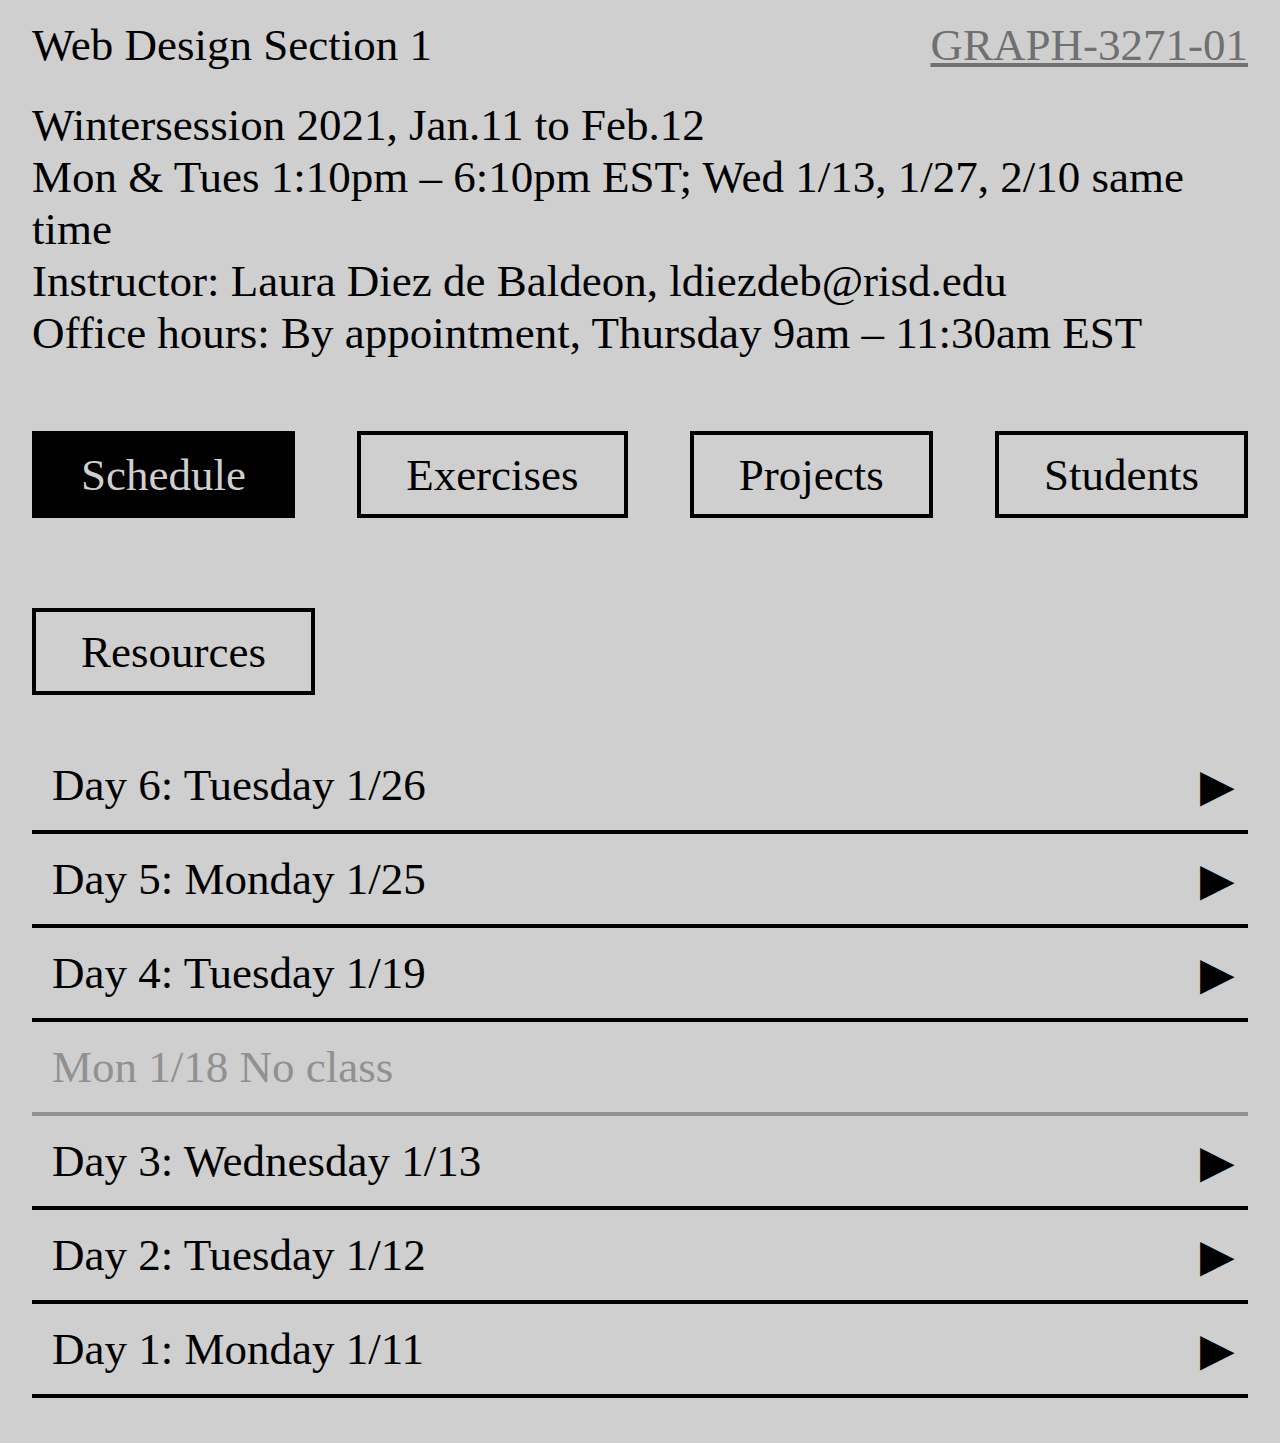
==== index.html @ a381ec04 "Update index.html" ====
<!DOCTYPE html>
<html lang="en">
  <head>
    <meta charset="utf-8">
    <meta http-equiv="X-UA-Compatible" content="IE=edge">
    <meta name="viewport" content="width=device-width, initial-scale=1">

    <title>WD</title>
    
    <!-- import the webpage's stylesheet -->
    <link rel="stylesheet" href="style.css">
    
    <!-- import the webpage's javascript file -->
    <script src="https://cdnjs.cloudflare.com/ajax/libs/jquery/3.5.1/jquery.min.js" integrity="sha512-bLT0Qm9VnAYZDflyKcBaQ2gg0hSYNQrJ8RilYldYQ1FxQYoCLtUjuuRuZo+fjqhx/qtq/1itJ0C2ejDxltZVFg==" crossorigin="anonymous"></script>
    <script src="script.js" defer></script>
  <!-- </head>   -->
  <body>
    <header>
      <div id="headline"><p>Web Design Section 1</p><p><a href="https://docs.google.com/document/d/1iYODHDWzQZ5gzJMMT5YsYLgn6eEZtvgWwO1K9Q34SU4/edit?usp=sharing" target="_blank">GRAPH-3271-01</a></p></div>

      <div id="headinfo">
        <p>
        Wintersession 2021, Jan.11 to Feb.12<br>
        Mon & Tues 1:10pm – 6:10pm EST; Wed 1/13, 1/27, 2/10 same time<br>
        Instructor: Laura Diez de Baldeon, ldiezdeb@risd.edu<br>
        Office hours: By appointment, Thursday 9am – 11:30am EST</p>
    </div>
  </header>

    <nav>
      <a class="navlink clicked">Schedule</a> 
      <a href="exercises/" class="navlink">Exercises</a> 
      <a href="projects/" class="navlink">Projects</a>
      <a href="students/" class="navlink">Students</a>
      <a href="resources/" class="navlink">Resources</a>
    </nav>

    <main> 
      <section id="Schedule">
        <div class="day active current">
          <h1>Day 6: Tuesday 1/26</h1>
          <ul class="daylist">
            <li>Questions and reading discussion</li>
            <li>Student presentation: Cain</li>
            <li>Student presentation: Yutao</li>
            <li>Site inspiration: Yutao</li> 
            <li>Site inspiration: Caroline</li> 
            <li>Lecture: <a href="https://docs.google.com/presentation/d/19DARfyeTqO8YVOPWkJeQbZLMSJZ-59Vtrs-Hh6dTt7s/edit?usp=sharing" target="_blank">Arrays and conditionals</a></li> 
            <li>10 min break</li> 
            <li>Exercise 8: <a href="exercises/#ex8" class="ex">Adding conditionals</a></li>
            <li>Lecture: <a href="https://docs.google.com/presentation/d/1Rx1QOkeQ6i6qkpYfG31jFkJvSyGKFraxbv1-xWYoqpI/edit?usp=sharing" target="_blank">The for loop</a></li> 
            <li>20 min break</li>
            <li>Exercise 9: <a href="exercises/#ex9" class="ex">Using for loops</a></li>
            <li>Individual meetings: First pass at project 2 (10 min each)
              <ul class="nested">
                <li>Sophie</li>
                <li>Jasmine</li>
                <li>Cissy</li>
                <li>Izzy</li>
                <li>Grace</li>
                <li>Kiran</li>
              </ul>
            </li>
            <li>Reading: Finish <a href="https://www.bloomberg.com/graphics/2015-paul-ford-what-is-code/">What is Code?</a> if you haven't.</li>
          </ul>
        </div>
        <div class="day active">
          <h1>Day 5: Monday 1/25</h1>
          <ul class="daylist">
            <li>Questions and reading discussion</li>
            <li>Student presentation: Anna</li>
            <li>Site inspiration: Anna</li>
            <li>Demo: Linking pages in HTML</li> 
            <li>Demo: Reviewing CSS layout</li> 
            <li>10 min break</li> 
            <li>Lecture: <a href="https://docs.google.com/presentation/d/1D6aoMjRTVaxhs87aSCkwkS5yJEAJn8aApXBILluWuts/edit?usp=sharing" target="_blank">Javascript Basics</a></li> 
            <li>Exercise 7: <a href="exercises/#ex7" class="ex">Practicing javascript, media queries</a></li>
            <li>Individual meetings: First pass at project 2 (10 min each)
              <ul class="nested">
                <li>Katherine</li>
                <li>Shreya</li>
                <li>Trent</li>
                <li>Cain</li>
                <li>Anna</li>
                <li>Rain</li>
                <li>Yutao</li>
              </ul>
            </li>
            <li>Homework: <a href="https://www.codecademy.com/learn/introduction-to-javascript" target="_blank">Codecademy, Learn Javascript: Conditionals and Loops</a>, Reading: <a href="https://www.bloomberg.com/graphics/2015-paul-ford-what-is-code/">What is Code?</a> just read until you get tired, it's a long article)</li>
          </ul>
        </div>
        <div class="day active">
          <h1>Day 4: Tuesday 1/19</h1>
          <ul class="daylist">
            <li>Questions and reading discussion</li>
            <li>Student presentation: Sophie</li>
            <li>Site inspiration: Sophie</li>
            <li>Site inspiration: Trent</li>
            <li>Lecture: <a href="https://docs.google.com/presentation/d/1JSrsHlhJRHZSjWa5A7FtFDVhhjMqz8udveqsJOtojz0/edit?usp=sharing" target="_blank">CSS transform</a>, 
                <a href="https://docs.google.com/presentation/d/1-YdmLABaE0bTCR5tbUztSvkgSqLv-9fmm7bhE-RhntA/edit?usp=sharing" target="_blank">CSS Motion</a>
            </li>
            <li>Exercise 6: <a href="exercises/#ex6" class="ex">A dynamic composition</a></li>
            <li>10 min break</li>
            <li>Project 1 Review, Group 1: Kiran, Grace, Izzy, Cissy, Jasmine, Sophie, Yutao</li>
            <li>20 min break</li>
            <li>Lecture: <a href="https://docs.google.com/presentation/d/1L-jBb1qgVMMegtbc53qWrfdIuU3l6PiwBwnMgQnByQs/edit?usp=sharing" target="_blank">Media Queries</a>, 
              <a href="https://docs.google.com/presentation/d/1EkCviiLXig0WaYOaIr8U_UOxux4d2TB3Yo-tghMOhAQ/edit?usp=sharing" target="_blank">Other, small CSS things</a>
            </li>
            <li>Project 1 Review, Group 2: Rain, Anna, Cain, Trent, Shreya, Katherine</li>
            <li>Introduction to <a href="projects/#project2">Project 2</a></li>
            <li>Homework: <a href="https://www.codecademy.com/learn/introduction-to-javascript" target="_blank">Codecademy, Learn Javascript: Introduction, Functions, Scope, Arrays</a> (if you have time), Reading: <a href="https://strelkamag.com/en/article/keller-easterling-medium-design">Medium Design</a></li>
          </ul>
        </div>
        <div class="day inactive">
          <h1>Mon 1/18 No class</h1>
        </div>
        <div class="day active">
          <h1>Day 3: Wednesday 1/13</h1>
          <ul class="daylist">
            <li>Questions and reading discussion</li>
            <li>Student presentation: Katherine</li>
            <li>Site inspiration: Katherine</li>
            <li>20 min break</li>
            <li>Lecture: <a href="https://docs.google.com/presentation/d/14mWoAsJJToNx8AM-f16_0F4D0lTQxnAqERQpjFN59Qo/edit?usp=sharing" target="_blank">Type and Image</a></li>
            <li>Exercise 4: <a href="exercises/#ex4" class="ex">Type + Image</a></li>
            <li>10 min break</li>
            <li>Lecture: <a href="https://docs.google.com/presentation/d/1v7NCS6DpTDLWGYZHncdorX-w1-TTJ52ssZ9xdKttI1A/edit?usp=sharing" target="_blank">CSS Layout</a></li>
            <li>Exercise 5: <a href="exercises/#ex5" class="ex">Poster</a></li>
            <li>10 min break</li>
            <li>Review in small groups
              <ul class="nested">
                    <li>30 min: Katherine, Rain, Yu Jung</li>
                    <li>40 min: Grace, Trent, Caroline, Shreya</li>
                    <li>40 min: Cissy, Jasmine, Sophie, Yutao</li>
                    <li>30 min: Kiran, Grace, Izzy</li>
                  </ul>
                </li>
            <li>5:50 Check-in and questions</li>
            <li>Homework: <a href="https://www.codecademy.com/learn/learn-css">Codecademy, Learn CSS rest of modules</a>, Reading: <a href="https://drive.google.com/file/d/1LKr_qqUwziLu79CnB7qccJc8_Qny6v_9/view?usp=sharing">White Night Before a Manifesto</a></li>
          </ul>
        </div>
        <div class="day active">
          <h1>Day 2: Tuesday 1/12</h1>
          <ul class="daylist">
            <li>Reading discussion</li>
            <li>Student presentation: Trent</li>
            <li>Website sharing</li>
            <li>20 min break</li>
            <li>Carl Dair Exercise review</li>
            <li>Lecture:<a href="https://docs.google.com/presentation/d/16BqpCPkEw7wG38Nh51YOKFZzfJjjfFoemHMnasjr_l0/edit?usp=sharing" target="_blank">CSS Basics</a></li>
            <li>10 min break</li>
            <li>Style Carl Dair Demo</li>
            <li>Exercise 3: <a href="exercises/#ex3">Style Carl Dair: 1hr</a></li>
            <li>Lecture: <a href="https://docs.google.com/presentation/d/1e96ZT7Z-wVBCrFuhwDvWxkfnzKvC22D-nSNBYEA96tA/edit?usp=sharing" target="_blank">Website Principles</a></li>
            <li>Introduction to <a href="projects/#project1">Project 1</a></li>
            <li>Homework: <a href="https://www.codecademy.com/learn/learn-css" target="_blank">Codecademy, Learn CSS to module 5</a>; Concept for Project 1; Reading: Two essays by Laurel Schwulst (RISD Grad!) <a href="https://thecreativeindependent.com/people/laurel-schwulst-my-website-is-a-shifting-house-next-to-a-river-of-knowledge-what-could-yours-be/" target="_blank">My Website Is a Shifting House</a>
            and <a href="https://www.artnews.com/art-in-america/features/personal-voice-63235/" target="_blank">Personal Voice</a></li>
          </ul>
        </div>
        <div class="day active">
          <h1>Day 1: Monday 1/11</h1>
          <ul class="daylist">
            <li>Syllabus review</li>
            <li>Questions</li>
            <li>20 min break & finalize roster</li>
            <li><a href="https://docs.google.com/spreadsheets/d/1JpZvnEbWkV8bo8RzI4gE5vZ7FjbGWg8gErueJkKWAnc/edit?usp=sharing" target="_blank">Student presentations</a></li>
            <li>Lecture: <a href="https://docs.google.com/presentation/d/1lzLXdd3Bnxcqlqx0uZtMX3VyiwrL9JJUwFZ5xNbboaw/edit?usp=sharing">Internet Basics</a></li>
            <li>10 min break</li>
            <li><a href="https://docs.google.com/presentation/d/1la_xivirhHw6iW19RxnKF3TX0MHc9L3odPdF7LobR1E/edit?usp=sharing">HTML Basics</a></li>
            <li>Set up accounts and software
              <ul class="nested">
                <li>Github: Precise step-by-step instructions when you scroll down <a href="https://pages.github.com/" target="_blank">this site</a></li>
                <li>VSCode: Install Live Server plugin. <a href="https://docs.google.com/document/d/1kv8KyHvdxf2vtT9Qox8ul1NFguYk38NOPSlOsOopHr0/edit?usp=sharing" target="_blank">Useful shorcuts</a></li>
                <li>Codepen</li>
                <li>Glitch</li>
                <li>Codecademy</li>
              </ul>
            </li>
            <li>15 min break </li>
            <li><a href="exercises/#ex1" class="ex">Exercise 1</a></li>
            <li><a href="exercises/#ex2" class="ex">Exercise 2</a>. Submit by 6:10</li>
            <li>Homework: <a href="https://www.codecademy.com/learn/learn-html">Codecademy Learn HTML</a>, Reading: <a href="http://www.newmediareader.com/book_samples/nmr-26-kay.pdf">Personal Dynamic Media</a></li>
          </ul>
        </div>
      </section>
    </main>
  </body>
</html>
---- style.css ----
:root{
    --grey:#cfcfcf;
    --white:white;
    --black:black;
}

html{
    font-size:1vh;
    font-family:"Arial Narrow";
}

body{
    margin:0;
    font-size:5rem;
    display:flex;
    align-items: center;
    flex-flow:column nowrap;
    background-color:var(--grey);
    padding-bottom:5rem;
}
/* 
header{
    background-color:white;
    color:var(--black);
    width:100vw;
    display:flex;
    align-items: center;
    flex-flow:column nowrap;
} */

::selection {
    background-color: var(--white);
}

#headline{
    width:95vw;
    height:10vh;
    display:flex;
    align-items: center;
    justify-content: space-between;
    /* border-bottom:solid 3px var(--black); */
}

#headline p{
    margin:0;
}

#headinfo{
    width:95vw;
    padding-top:1rem;
    padding-bottom:3rem;
    /* border-bottom:solid 2px var(--black); */
}

#headinfo p{
    margin:0;
}

nav{
    width:95vw;
    display:flex;
    justify-content: space-between;
    flex-flow:row wrap;
    background-color: var(--grey);
    position:sticky;
    top:0;
    z-index:1;
}

nav a{
    text-decoration: none;
    text-align:center;
    padding:1.5rem;
    padding-left:5rem;
    padding-right:5rem;
    margin-top:5rem;
    margin-bottom:5rem;
    border:0.5rem solid var(--black);
    color:var(--black);
    transition:all 0.1s ease-out;
}

nav a:hover{
        background-color:var(--black);
        color:var(--grey);
}

.clicked{
    background-color:var(--black);
    color:var(--grey);
}

main{
    /* margin-top:20px; */
    /* border-top:2px solid var(--black); */
    width:95vw;
}

.day{
    /* border-bottom:2px dotted var(--black); */
    min-height:10vh;
}

.day ul{
    display:none;
}

.nested{
    display:block!important;
    margin-bottom:2rem;
}

.inactive h1{
    color:#919191!important;
    border-bottom-color: #919191;
}

.inactive h1:hover{
    background-color: transparent;
    cursor:default;
}

h1{
    /* text-transform: uppercase;     */
    font-weight: 400;
    height:10vh;
    display:flex;
    align-items: center;
    font-size:5rem;
    padding-left:20px;
    margin:0;
    border-bottom:0.5rem solid var(--black);
    transition:all 0.1s ease-out;
    cursor:pointer;
}

h1:hover{
    background-color: var(--black);
    color:var(--grey);
}

ul{
    margin-top:20px;
    margin-left:3rem;
    list-style: inside;
    list-style-type: "• ";
    text-indent: -4rem;
}

li::before {
    content: "";
    padding:5px;
  }

a{
    /* color:#6e917f; */
    color:#707070;
    /* color:var(--white); */
}

/* mark{
    background-color:var(--black);
    color:var(--grey);
} */

h3{
    width:max-content;
    font-weight: 400;
    font-size:5rem;

    text-decoration: none;
    text-align:center;
    padding:1.5rem;
    padding-left:5rem;
    padding-right:5rem;
    margin-top:5rem;
    margin-bottom:5rem;
    background-color: var(--white);
    color:var(--black);
    transition:all 0.1s ease-out;
}

.invisible{
    display:none;
}

.text p{
    margin-top:20px;
    margin-left:10rem;
    max-width:85%;
    display:none;
}

#Resources ul{
    display:none;
}

.arrowRight{
    transition:all 0.1s ease-out;
    position:absolute;
    right:3.5vw;
    z-index:0;
}

.inactive span{
    display:none;
}
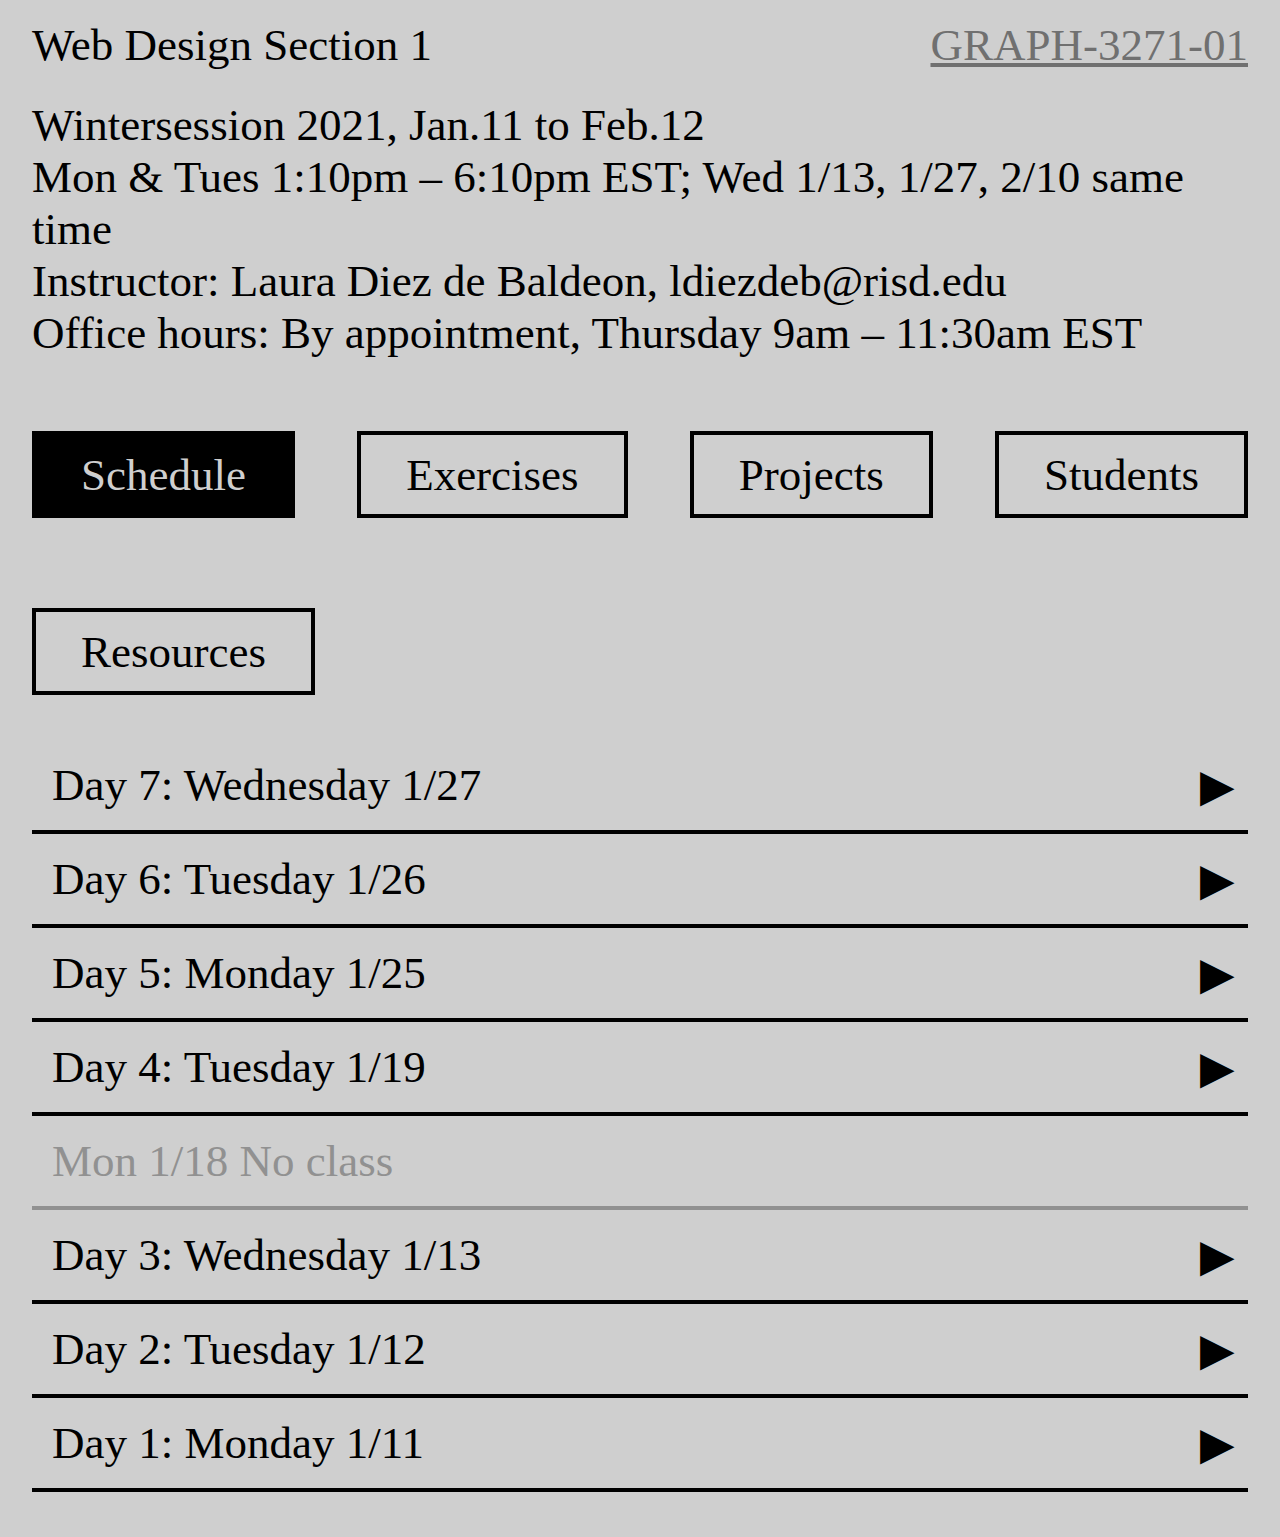
==== commit 0d2e318c: "wed 27" ====
--- a/index.html
+++ b/index.html
@@ -38,6 +38,38 @@
     <main> 
       <section id="Schedule">
         <div class="day active current">
+          <h1>Day 7: Wednesday 1/27</h1>
+          <ul class="daylist">
+            <li>Reading discussion</li>
+            <li>Student presentation: Shreya</li>
+            <li>Site inspiration: Sophie</li> 
+            <li>Site inspiration: Cissy</li> 
+            <li>Questions</li>
+            <li>Lecture: <a href="https://docs.google.com/presentation/d/1EbiuHVD0G50U3aMBBqL2TE3p9nzx_G2Lhw18jIWnLhg/edit?usp=sharing" target="_blank">jQuery</a></li> 
+            <li>10 min break</li> 
+            <li>Project 2 crit (15 min)
+              <ul class="nested">
+                <li>Sophie</li>
+                <li>Jasmine</li>
+                <li>Cissy</li>
+                <li>Izzy</li>
+                <li>Shreya</li>
+                <li>Grace</li>
+                <li>20 min break</li>
+                <li>Kiran</li>
+                <li>Yutao</li>
+                <li>Rain</li>
+                <li>Anna</li>
+                <li>Cain</li>
+                <li>Trent</li>
+                <li>Katherine</li>
+              </ul>
+            </li>
+            <li>Introduction to <a href="projects/#project3">Project 3</a></li>
+            <li>Reading: <a href="https://harpers.org/archive/2019/01/machine-politics-facebook-political-polarization/">Machine Politics</a>.</li>
+          </ul>
+        </div>
+        <div class="day active">
           <h1>Day 6: Tuesday 1/26</h1>
           <ul class="daylist">
             <li>Questions and reading discussion</li>
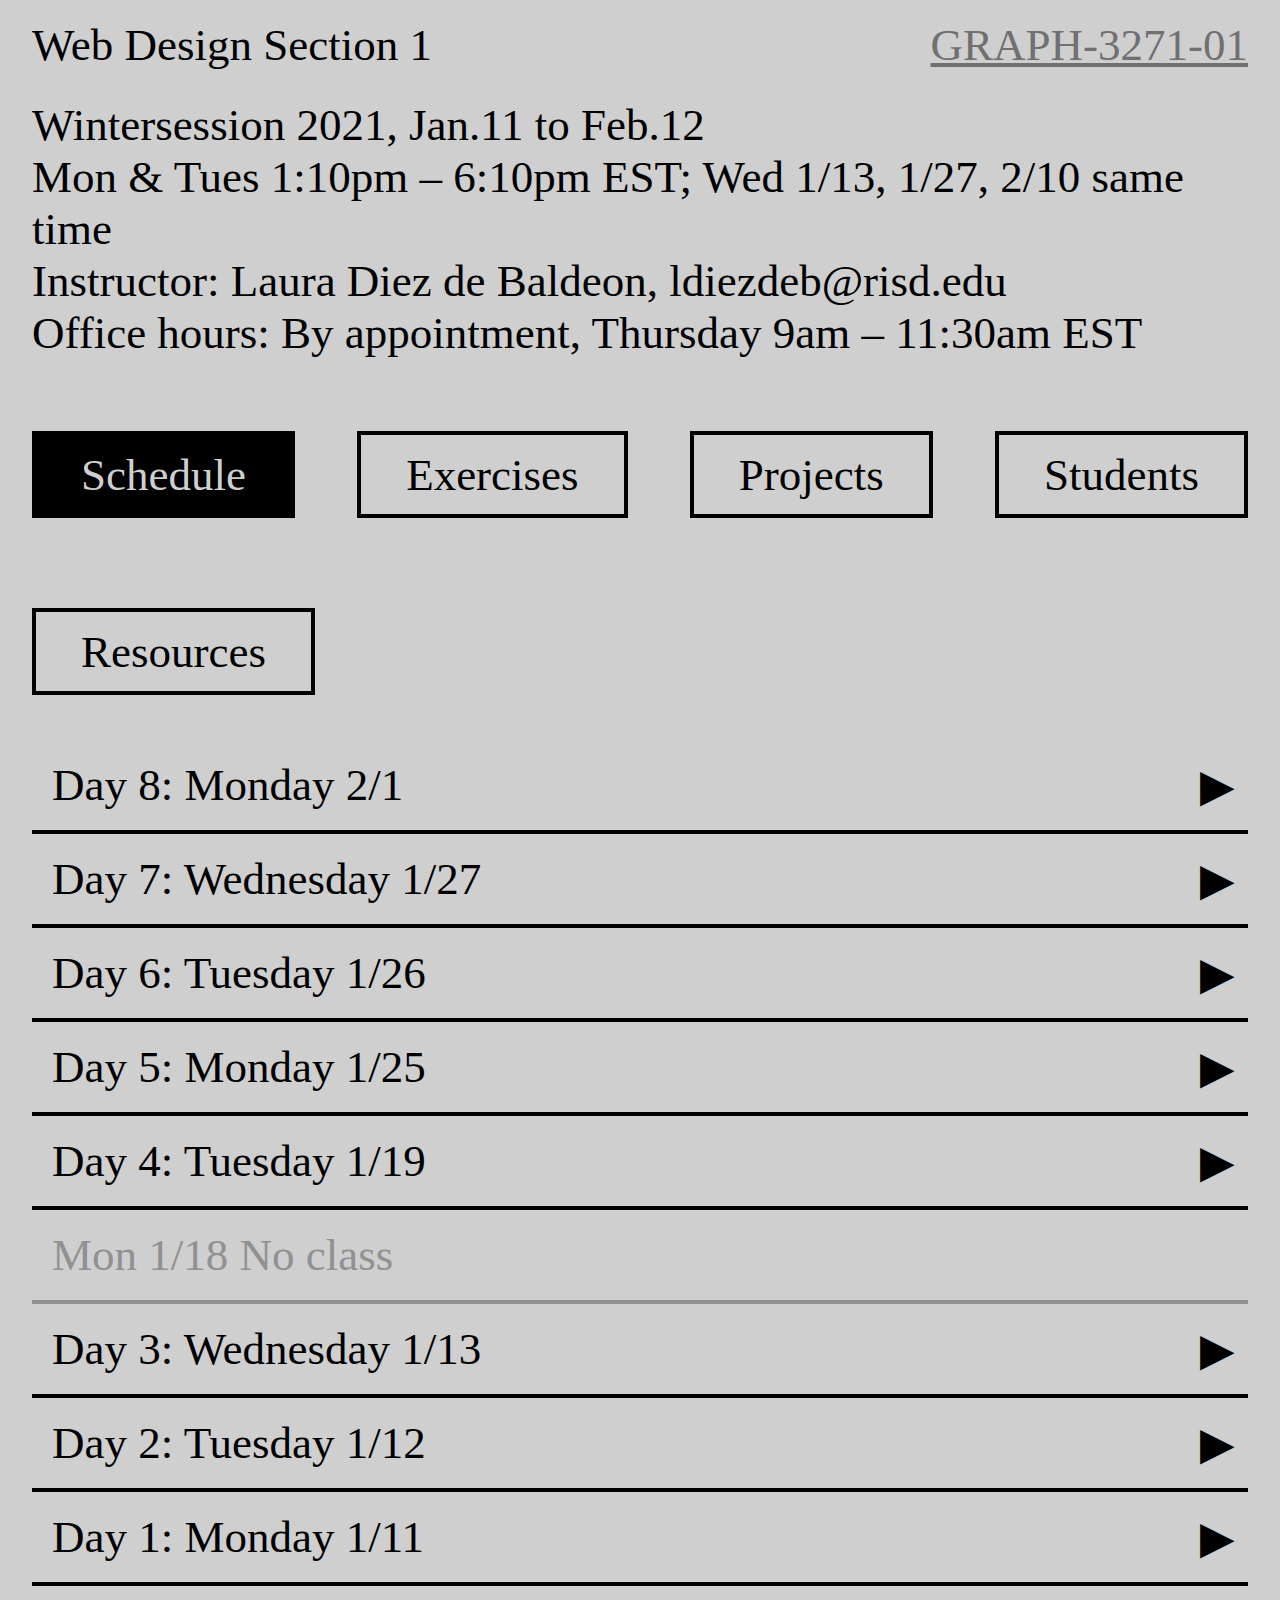
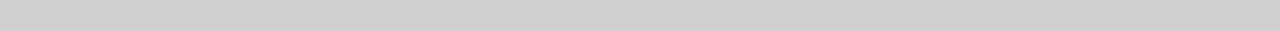
==== commit a37d4281: "update 2/1" ====
--- a/index.html
+++ b/index.html
@@ -38,6 +38,23 @@
     <main> 
       <section id="Schedule">
         <div class="day active current">
+          <h1>Day 8: Monday 2/1</h1>
+          <ul class="daylist">
+            <li>Reading discussion</li>
+            <li>Student presentation: Izzy</li>
+            <li>Student presentation: Rain</li>
+            <li>Site inspiration: Rain</li> 
+            <li>Site inspiration: Jasmine</li> 
+            <li>For loop exercise demo</li> 
+            <li>10 min break</li> 
+            <li>Lecture: <a href="https://docs.google.com/presentation/d/1A_7X5Y4BfBH-sqyeRdeVLOp_7djFlPdHRsPY0SKSzK0/edit?usp=sharing" target="_blank">Objects and Classes</a></li> 
+            <li>Exercise 11: <a href="exercises/#ex11" class="ex">Using classes</a></li>
+            <li><a href="https://docs.google.com/spreadsheets/d/1dyWRqBVI_plGVnsde6gyFsKAf6ba2urzAPhBq5yLNqw/edit?usp=sharing" target="_blank">Individual meeting signup (optional)</a></li>
+            <li>Objects and classes demo</li> 
+            <li>Reading: <a href="https://www.newyorker.com/magazine/2018/12/10/the-friendship-that-made-google-huge">The Friendship That Made Google Huge</a>.</li>
+          </ul>
+        </div>
+        <div class="day active">
           <h1>Day 7: Wednesday 1/27</h1>
           <ul class="daylist">
             <li>Reading discussion</li>
@@ -46,6 +63,7 @@
             <li>Site inspiration: Cissy</li> 
             <li>Questions</li>
             <li>Lecture: <a href="https://docs.google.com/presentation/d/1EbiuHVD0G50U3aMBBqL2TE3p9nzx_G2Lhw18jIWnLhg/edit?usp=sharing" target="_blank">jQuery</a></li> 
+            <li>Exercise 10: <a href="exercises/#ex10" class="ex">Using jQuery</a></li>
             <li>10 min break</li> 
             <li>Project 2 crit (15 min)
               <ul class="nested">
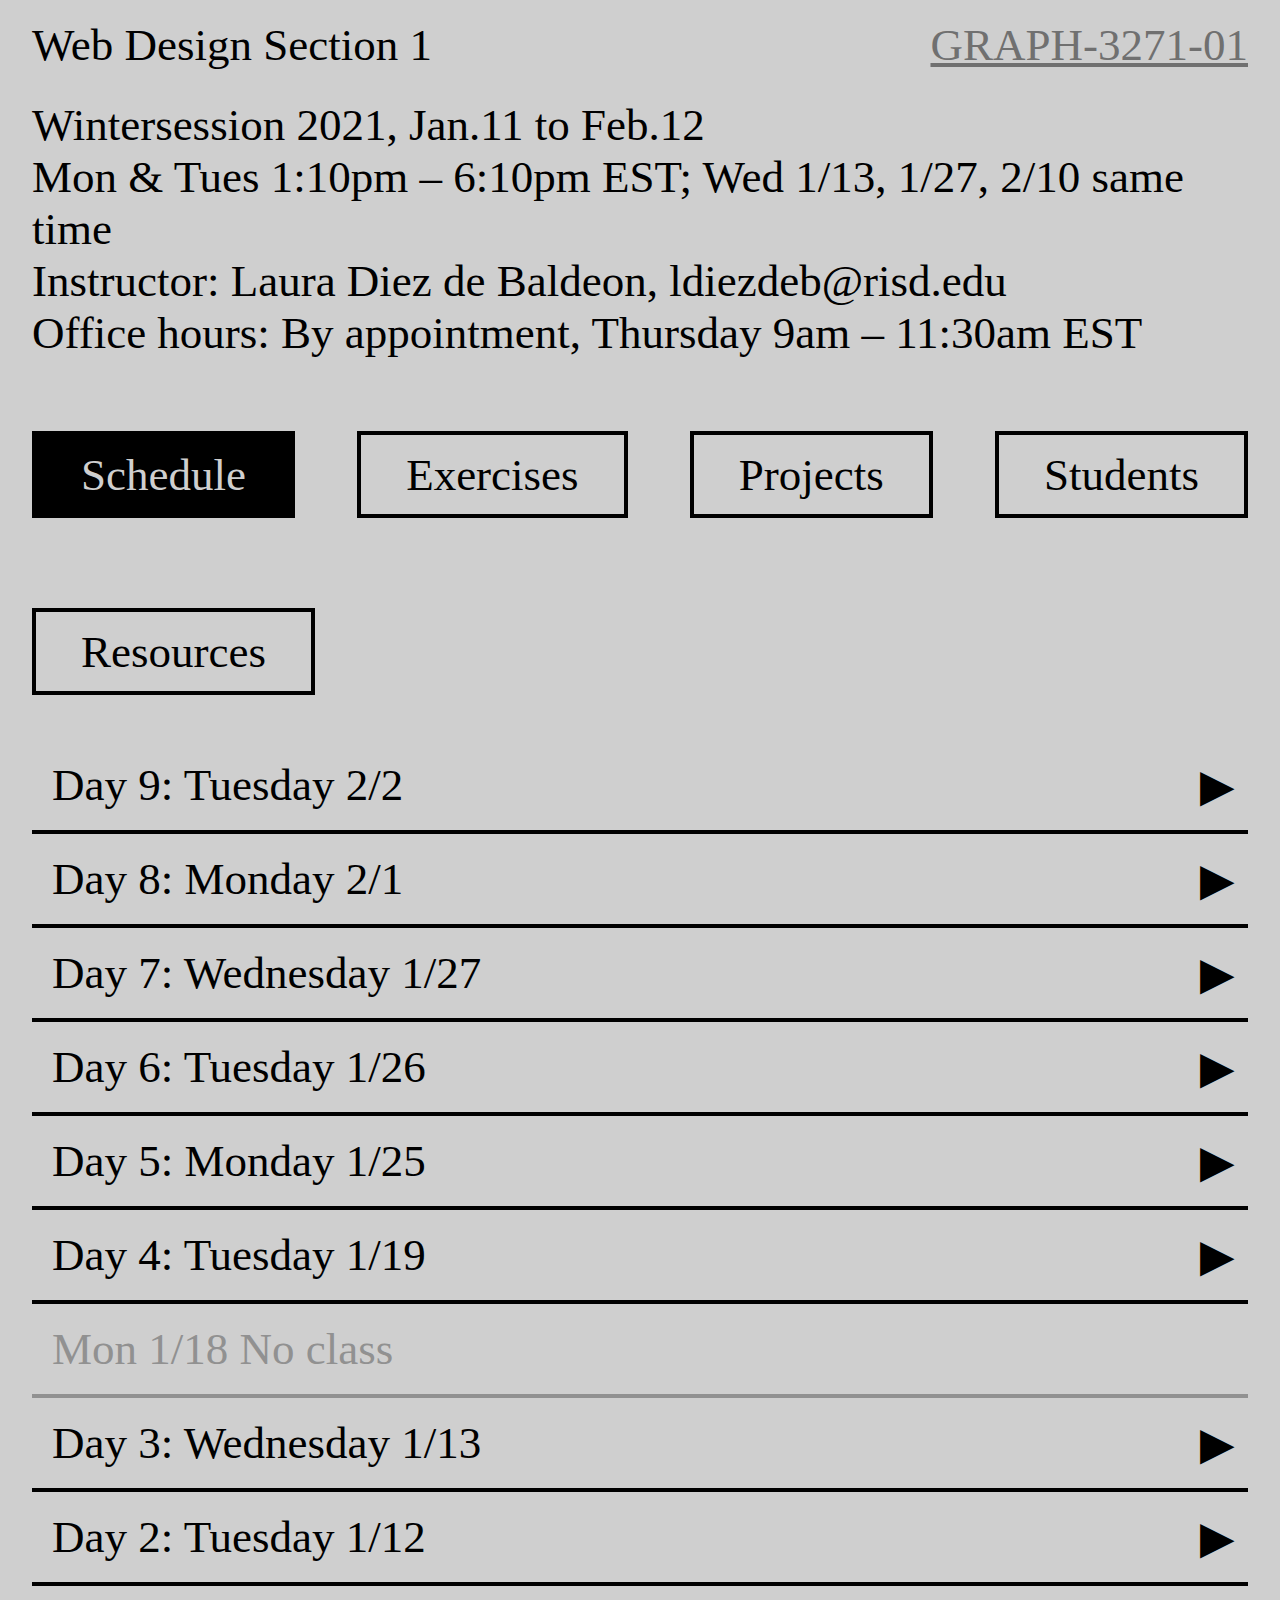
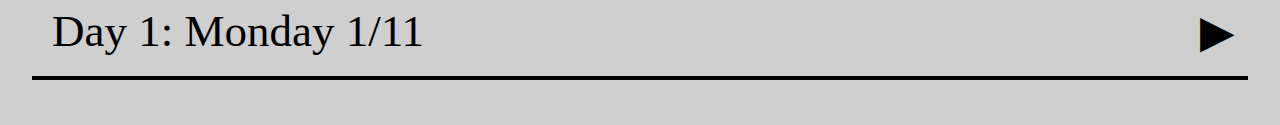
==== commit ae1ceea6: "update 2/2" ====
--- a/index.html
+++ b/index.html
@@ -38,6 +38,27 @@
     <main> 
       <section id="Schedule">
         <div class="day active current">
+          <h1>Day 9: Tuesday 2/2</h1>
+          <ul class="daylist">
+            <li>Reading discussion</li>
+            <li>Student presentation: Cissy</li>
+            <li>Site inspiration: Izzy</li> 
+            <li>Site inspiration: Cain</li> 
+            <li>Lecture: <a href="https://docs.google.com/presentation/d/1ZfKYXnsH2f9ti0XcpXfOfAdYrRBDl_X2B0T8FLTuL80/edit?usp=sharing" target="_blank">JSON and APIs</a></li> 
+            <li>Exercise 12: <a href="exercises/#ex12" class="ex">Making API calls</a></li>
+            <li>10 min break</li> 
+            <li>Project 3 crits (10min each)
+              <ul class="nested">
+                <li>Group 1: Rain, Anna, Caroline, Cain (2:30—3:10)</li>
+                <li>Izzy, Shreya, Trent, Yutao (3:40—4:20)</li>
+                <li>Kiran, Sophie, Katherine, Jasmine, Cissy (4:30—5:30)</li>
+            </ul>
+          </li>
+          <li>Introduction to <a href="projects/#project4">Project 4</a></li>
+          <li>Reading: <a href="http://linkedbyair.net/balkin.pdf">Sometimes It Looks Like a Duck, Sometimes It Looks Like a Rabbit</a>.</li>
+          </ul>
+        </div>
+        <div class="day active">
           <h1>Day 8: Monday 2/1</h1>
           <ul class="daylist">
             <li>Reading discussion</li>
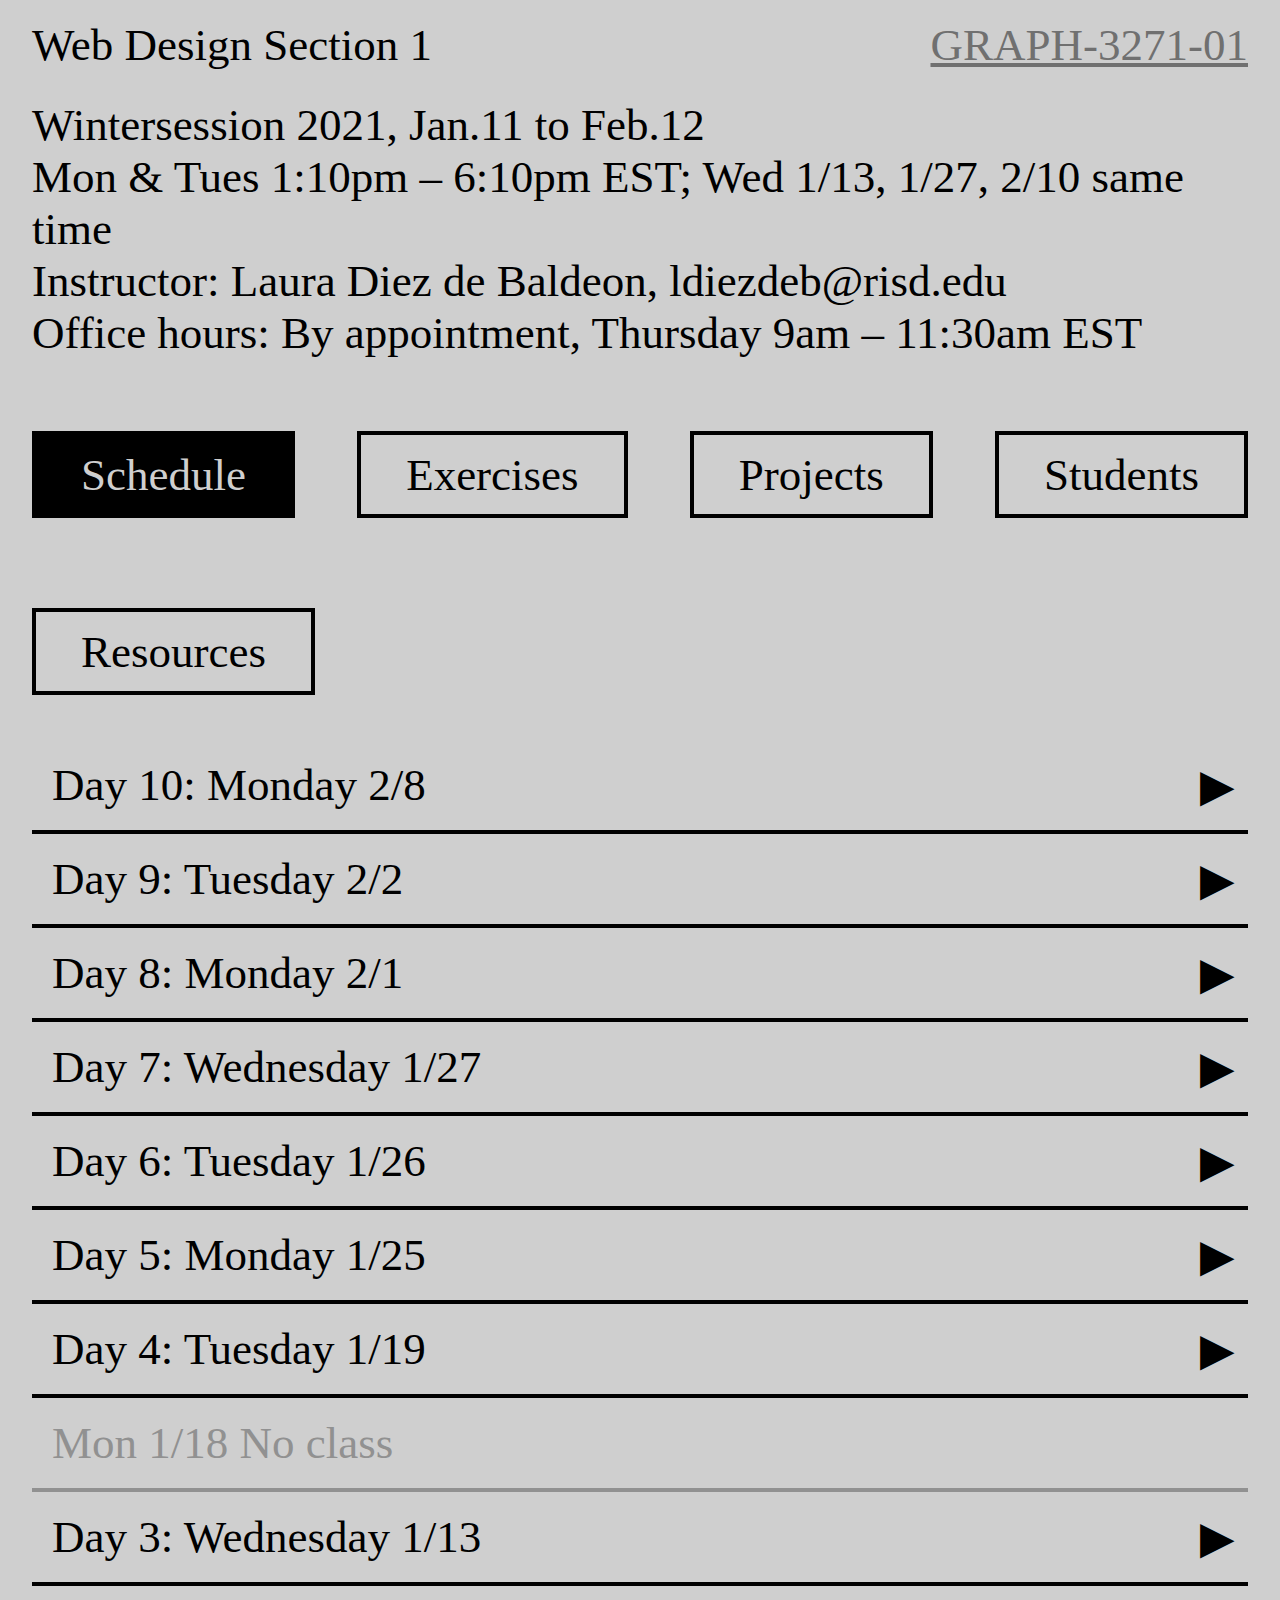
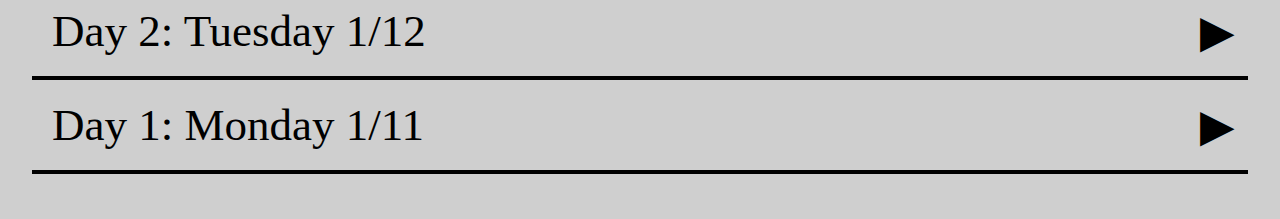
==== commit a1f7571f: "Update index.html" ====
--- a/index.html
+++ b/index.html
@@ -38,6 +38,16 @@
     <main> 
       <section id="Schedule">
         <div class="day active current">
+          <h1>Day 10: Monday 2/8</h1>
+          <ul class="daylist">
+            <li>Reading discussion</li>
+            <li>Site inspiration: Shreya</li> 
+            <li>Questions</li> 
+            <li>Working time/ <a href="https://docs.google.com/spreadsheets/d/1dyWRqBVI_plGVnsde6gyFsKAf6ba2urzAPhBq5yLNqw/edit?usp=sharing" target="_blank">Signup for individual meetings</a></li>
+            <li>Reading: <a href="https://adht.parsons.edu/designstudies/plot/designing-in-liquid-times-generative-graphic-design-in-an-age-of-uncertainty/">Designing in Liquid Times</a></li>
+          </ul>
+        </div>
+        <div class="day active">
           <h1>Day 9: Tuesday 2/2</h1>
           <ul class="daylist">
             <li>Reading discussion</li>
@@ -49,9 +59,9 @@
             <li>10 min break</li> 
             <li>Project 3 crits (10min each)
               <ul class="nested">
-                <li>Group 1: Rain, Anna, Caroline, Cain (2:30—3:10)</li>
-                <li>Izzy, Shreya, Trent, Yutao (3:40—4:20)</li>
-                <li>Kiran, Sophie, Katherine, Jasmine, Cissy (4:30—5:30)</li>
+                <li>Group 1: Rain, Anna, Caroline, Cain (2:50—3:30)</li>
+                <li>Izzy, Shreya, Trent, Yutao (3:50—4:30)</li>
+                <li>Kiran, Sophie, Katherine, Jasmine, Cissy (4:40—5:40)</li>
             </ul>
           </li>
           <li>Introduction to <a href="projects/#project4">Project 4</a></li>
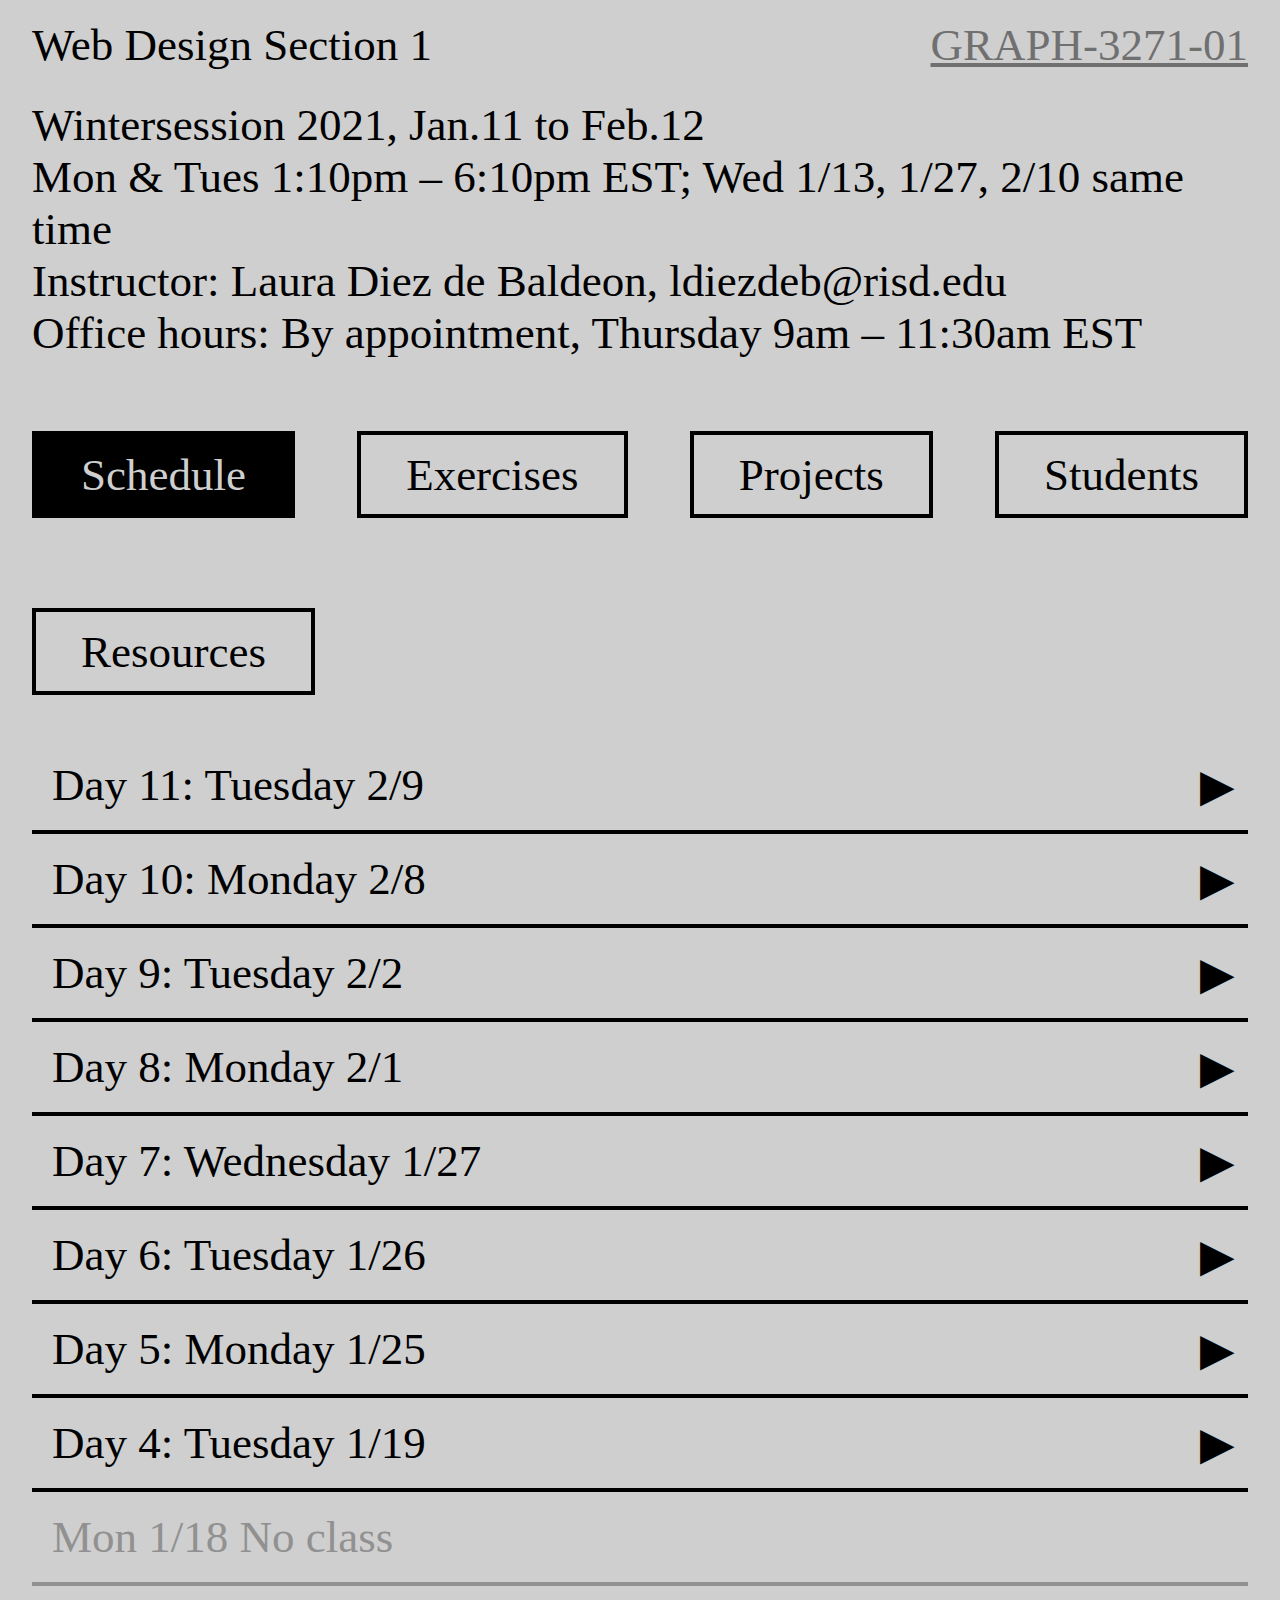
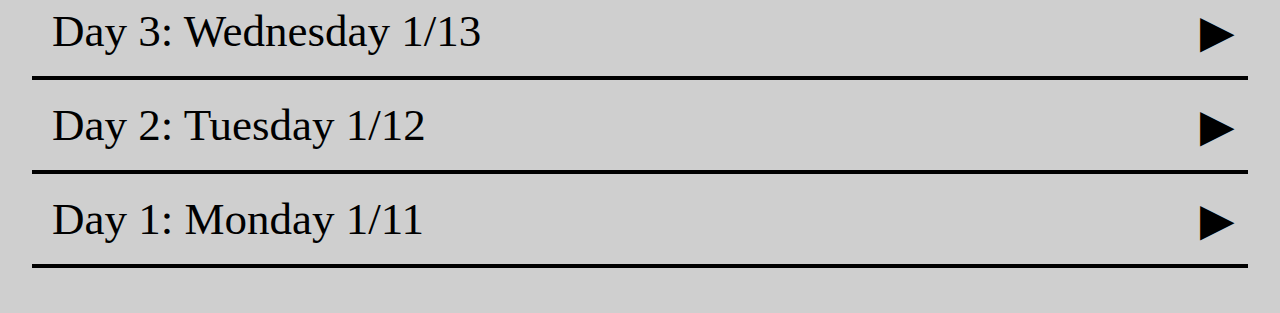
==== commit a987a7d5: "tue 2/9" ====
--- a/index.html
+++ b/index.html
@@ -38,6 +38,19 @@
     <main> 
       <section id="Schedule">
         <div class="day active current">
+          <h1>Day 11: Tuesday 2/9</h1>
+          <ul class="daylist">
+            <li>Reading discussion</li>
+            <li>Student presentation: Grace</li> 
+            <li>Student presentation: Jasmine</li> 
+            <li>Student presentation: Izzy</li> 
+            <li>Lecture: <a href="https://docs.google.com/presentation/d/12Q0eRdbjXKBgCktEW-8BfOqGrUkNpAzXPT5_hfRM4cc/edit?usp=sharing" target="_blank">p5.js</a></li> 
+            <li>Exercise 13: <a href="exercises/#ex13" class="ex">Using p5.js</a></li>
+            <li>Working time/ <a href="https://docs.google.com/spreadsheets/d/1dyWRqBVI_plGVnsde6gyFsKAf6ba2urzAPhBq5yLNqw/edit?usp=sharing" target="_blank">Signup for individual meetings</a></li>
+            <li>For tomorrow: final crits</li> 
+          </ul>
+        </div>
+        <div class="day active">
           <h1>Day 10: Monday 2/8</h1>
           <ul class="daylist">
             <li>Reading discussion</li>
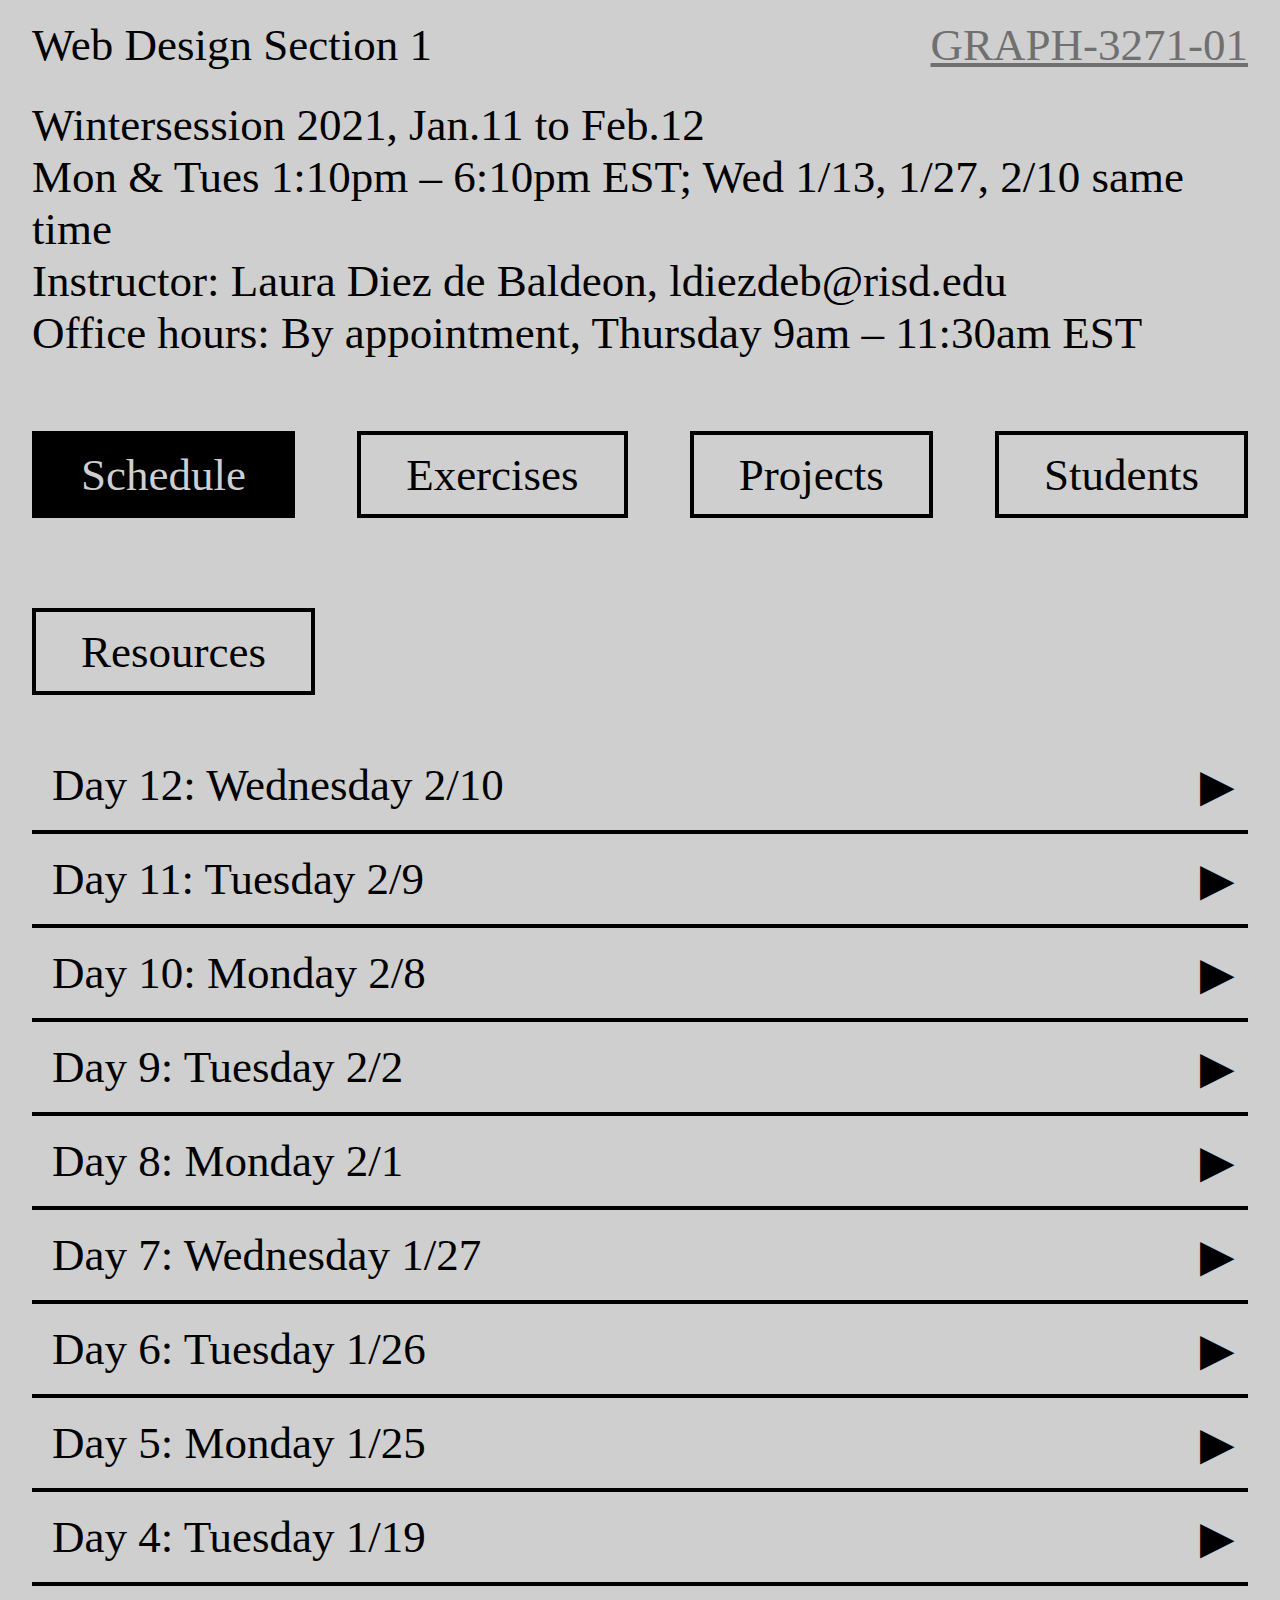
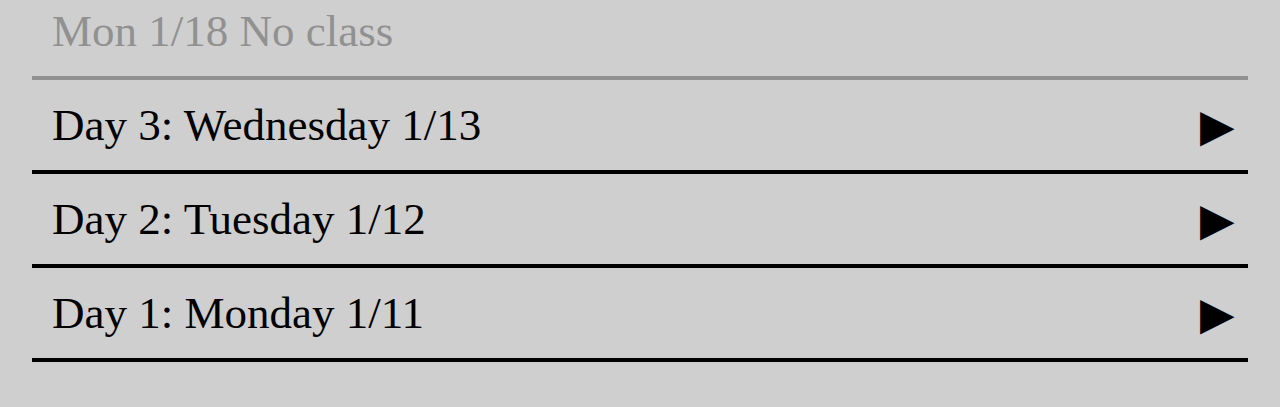
==== commit 7440b7b8: "Update index.html" ====
--- a/index.html
+++ b/index.html
@@ -38,6 +38,15 @@
     <main> 
       <section id="Schedule">
         <div class="day active current">
+          <h1>Day 12: Wednesday 2/10</h1>
+          <ul class="daylist">
+            <li>Student presentation: Caroline</li> 
+            <li>Student presentation: Kiran</li> 
+            <li>Student inspiration: Kiran</li>
+            <li><a href="https://docs.google.com/spreadsheets/d/1dr03TFqN-K2BNGg0j-CI_idCfkm-KYwbJTn2FJgaCac/edit?usp=sharing" target="_blank">Final crits</a></li>  
+          </ul>
+        </div>
+        <div class="day active">
           <h1>Day 11: Tuesday 2/9</h1>
           <ul class="daylist">
             <li>Reading discussion</li>
@@ -47,7 +56,7 @@
             <li>Lecture: <a href="https://docs.google.com/presentation/d/12Q0eRdbjXKBgCktEW-8BfOqGrUkNpAzXPT5_hfRM4cc/edit?usp=sharing" target="_blank">p5.js</a></li> 
             <li>Exercise 13: <a href="exercises/#ex13" class="ex">Using p5.js</a></li>
             <li>Working time/ <a href="https://docs.google.com/spreadsheets/d/1dyWRqBVI_plGVnsde6gyFsKAf6ba2urzAPhBq5yLNqw/edit?usp=sharing" target="_blank">Signup for individual meetings</a></li>
-            <li>For tomorrow: final crits</li> 
+            <li>For tomorrow: <a href="https://docs.google.com/spreadsheets/d/1dr03TFqN-K2BNGg0j-CI_idCfkm-KYwbJTn2FJgaCac/edit?usp=sharing" target="_blank">Final crits</a></li> 
           </ul>
         </div>
         <div class="day active">
